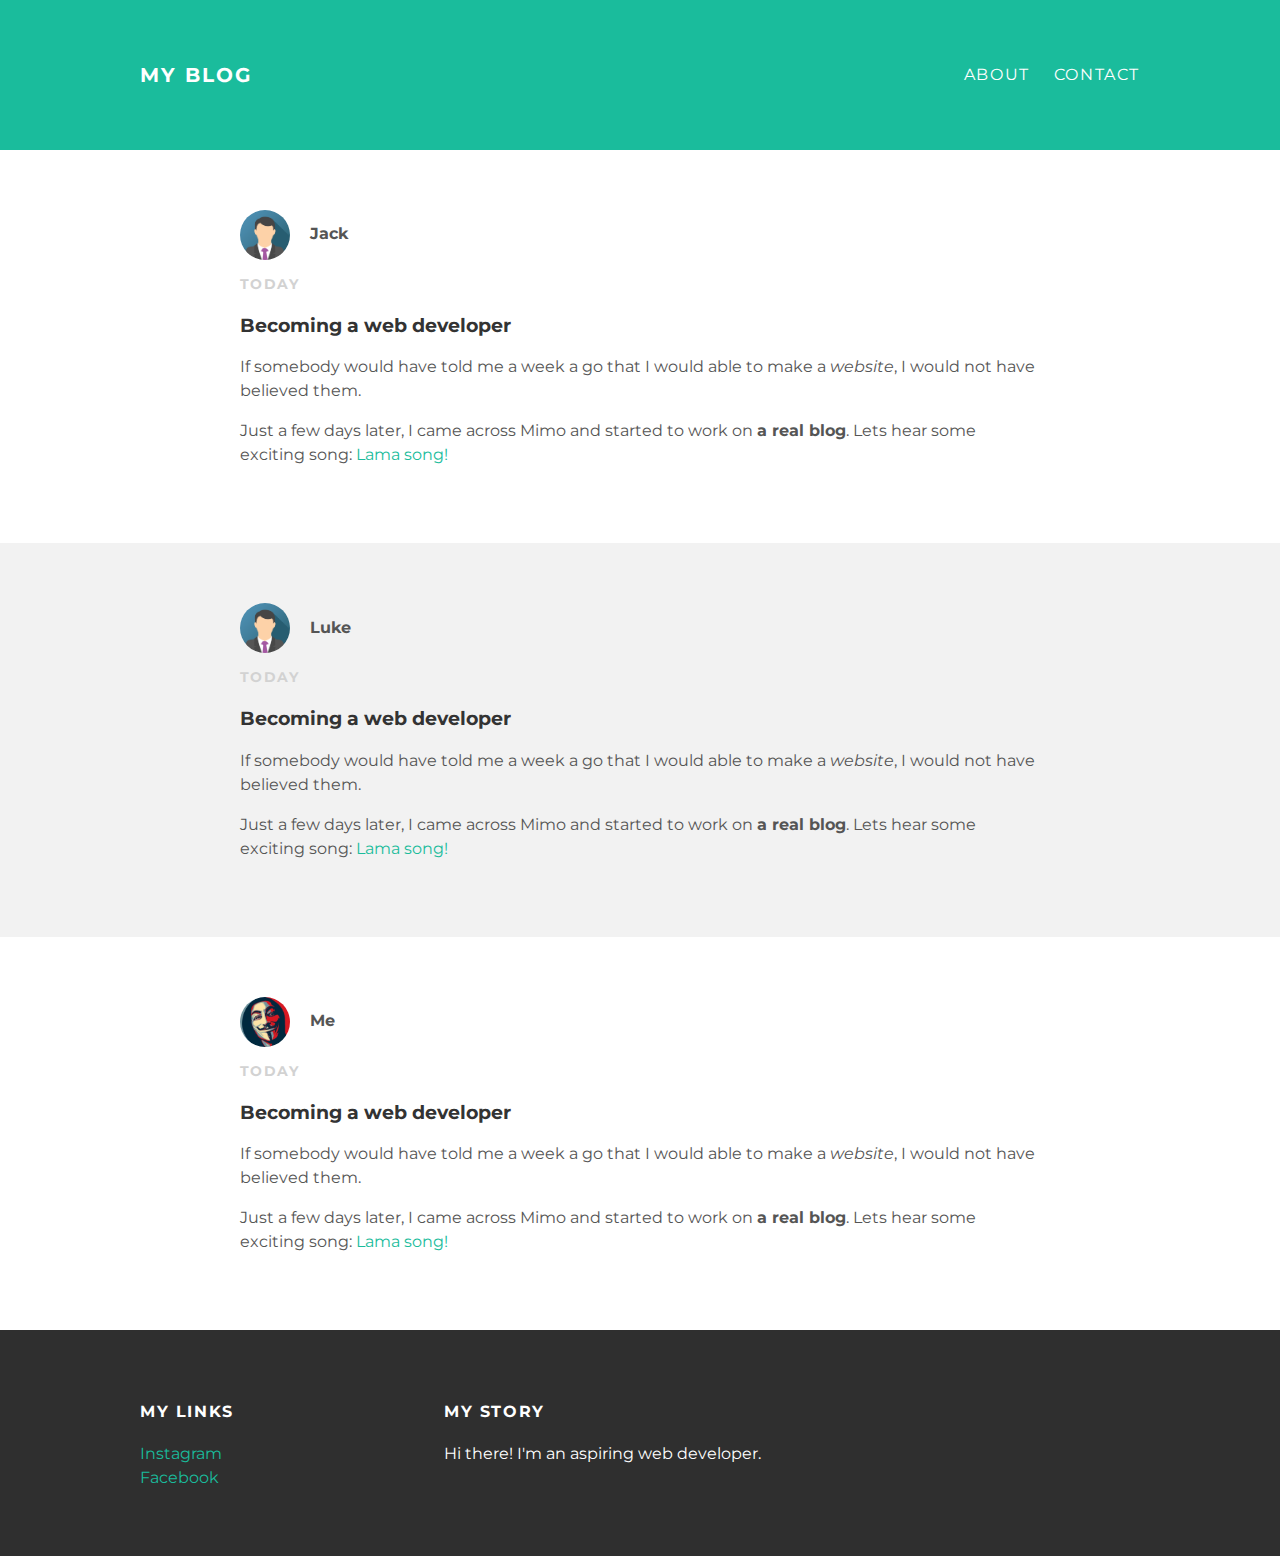
==== index.html @ 80ddd94c "Update index.html" ====
<!DOCTYPE html>
<html>
  <head>
    <title>My Blog</title>
    <link rel="stylesheet" type="text/css" href="styles.css">
  </head>
  <body>
    <div id="header">
      <div class="container">
        <a id="header-title" href="index.html">My Blog</a>
        <ul id="header-nav">
          <li><a href="about.html">About</a></li>
          <li><a href="mailto: sergiobaglio@gmail.com">Contact</a></li>
        </ul>
      </div>
    </div>
     <div id="content">
      <div class="post-container">
        <div class="post">
          <div class="post-author">
            <img src="img_avatar3.png">
            <span>Jack</span>
          </div>
          <p class="post-date">Today</p>
          <h3 class="post-title">Becoming a web developer</h3>
          <div class="post-content">
            <p>If somebody would have told me a week a go that
             I would able to make a <em>website</em>, I would not have believed them.</p>
             <p>Just a few days later, I came across Mimo and started to work on <strong>a real blog</strong>.
                Lets hear some exciting song:
             <a href="https://www.youtube.com/watch?v=ke9ed0Lc3s8&t=746s">Lama song!</a> </p>
          </div>
        </div>
       </div>
      <div class="post-container">
        <div class="post">
          <div class="post-author">
            <img src="img_avatar3.png">
            <span>Luke</span>
          </div>
          <p class="post-date">Today</p>
          <h3 class="post-title">Becoming a web developer</h3>
          <div class="post-content">
            <p>If somebody would have told me a week a go that
             I would able to make a <em>website</em>, I would not have believed them.</p>
             <p>Just a few days later, I came across Mimo and started to work on <strong>a real blog</strong>.
                Lets hear some exciting song:
             <a href="https://www.youtube.com/watch?v=ke9ed0Lc3s8&t=746s">Lama song!</a> </p>
          </div>
        </div>
      </div>
      <div class="post-container">
        <div class="post">
          <div class="post-author">
            <img src="me.png">
            <span>Me</span>
          </div>
          <p class="post-date">Today</p>
          <h3 class="post-title">Becoming a web developer</h3>
          <div class="post-content">
            <p>If somebody would have told me a week a go that
             I would able to make a <em>website</em>, I would not have believed them.</p>
             <p>Just a few days later, I came across Mimo and started to work on <strong>a real blog</strong>.
                Lets hear some exciting song:
             <a href="https://www.youtube.com/watch?v=ke9ed0Lc3s8&t=746s">Lama song!</a> </p>
          </div>
        </div>
      </div>
    </div>
    <div id="footer">
      <div class="container">
        <div class="column">
        <h4>My Links</h4>
        <p>
        <a href="https://www.instagram.com/sergiobaglio/">Instagram</a>
      <br>
    <a href="https://www.facebook.com/sergio.baglio.79">Facebook</a>
  </p>
        </div>
        <div class="column">
          <h4>My Story</h4>
          <p>Hi there! I'm an aspiring web developer. </p>
        </div>
      </div>
    </div>
  </body>
</html>
---- styles.css ----
@import url(http://fonts.googleapis.com/css?family=Montserrat:400,700);

body {
   color: #555;
   margin: 0;

   font-family: 'Montserrat', sans-serif;
}

#header {
  background-color: #1abc9c;
  height: 150px;
  line-height: 150px;
}

#header a {
  color: white;
  text-decoration: none;

  text-transform: uppercase;
  letter-spacing: 0.1em;
}
#header a:hover {
  color: #222;
}

#header-title {
  display: block;
  float: left;

  font-size: 20px;
  font-weight: bold;
}

#header-nav{
display: block;
float: right;
margin-top: 0;
}
#header-nav li {
  display: inline;
  padding-left: 20px;
}

.container {
  max-width: 1000px;
  margin: 0 auto;
}

#footer {
  background-color: #2f2f2f;
  padding: 50px 0;
}

.column {
  min-width: 300px;
  display: inline-block;
  vertical-align: top;
}

#footer h4 {
  color: white;
  text-transform: uppercase;
  letter-spacing: 0.1em;
}

#footer p {
  color: white;
}

a {
  color: #1abc9c;
  text-decoration: none;
}
a:hover {
  color: #F6A623;
}

.post, .about {
  max-width: 800px;
  margin: 0 auto;
  padding: 60px 0;
}
.post-author img {
  width: 50px;
  height: 50px;
  vertical-align: middle;
}

.post-author span {
  margin-left: 16px;
  font-weight: bold;
}

.post-date {
  color: #D2D2D2;

  font-size: 14px;
  font-weight: bold;

  text-transform: uppercase;
letter-spacing: 0.1em;
}

h1, h2, h3, h4 {
  color: #333;
}

p {
  line-height: 1.5;
}

.about {
  text-align: center;
}

.post-author img, .about-author img {
  border-radius: 50%;
}

.post-container:nth-child(even) {
  background-color: #f2f2f2;
}
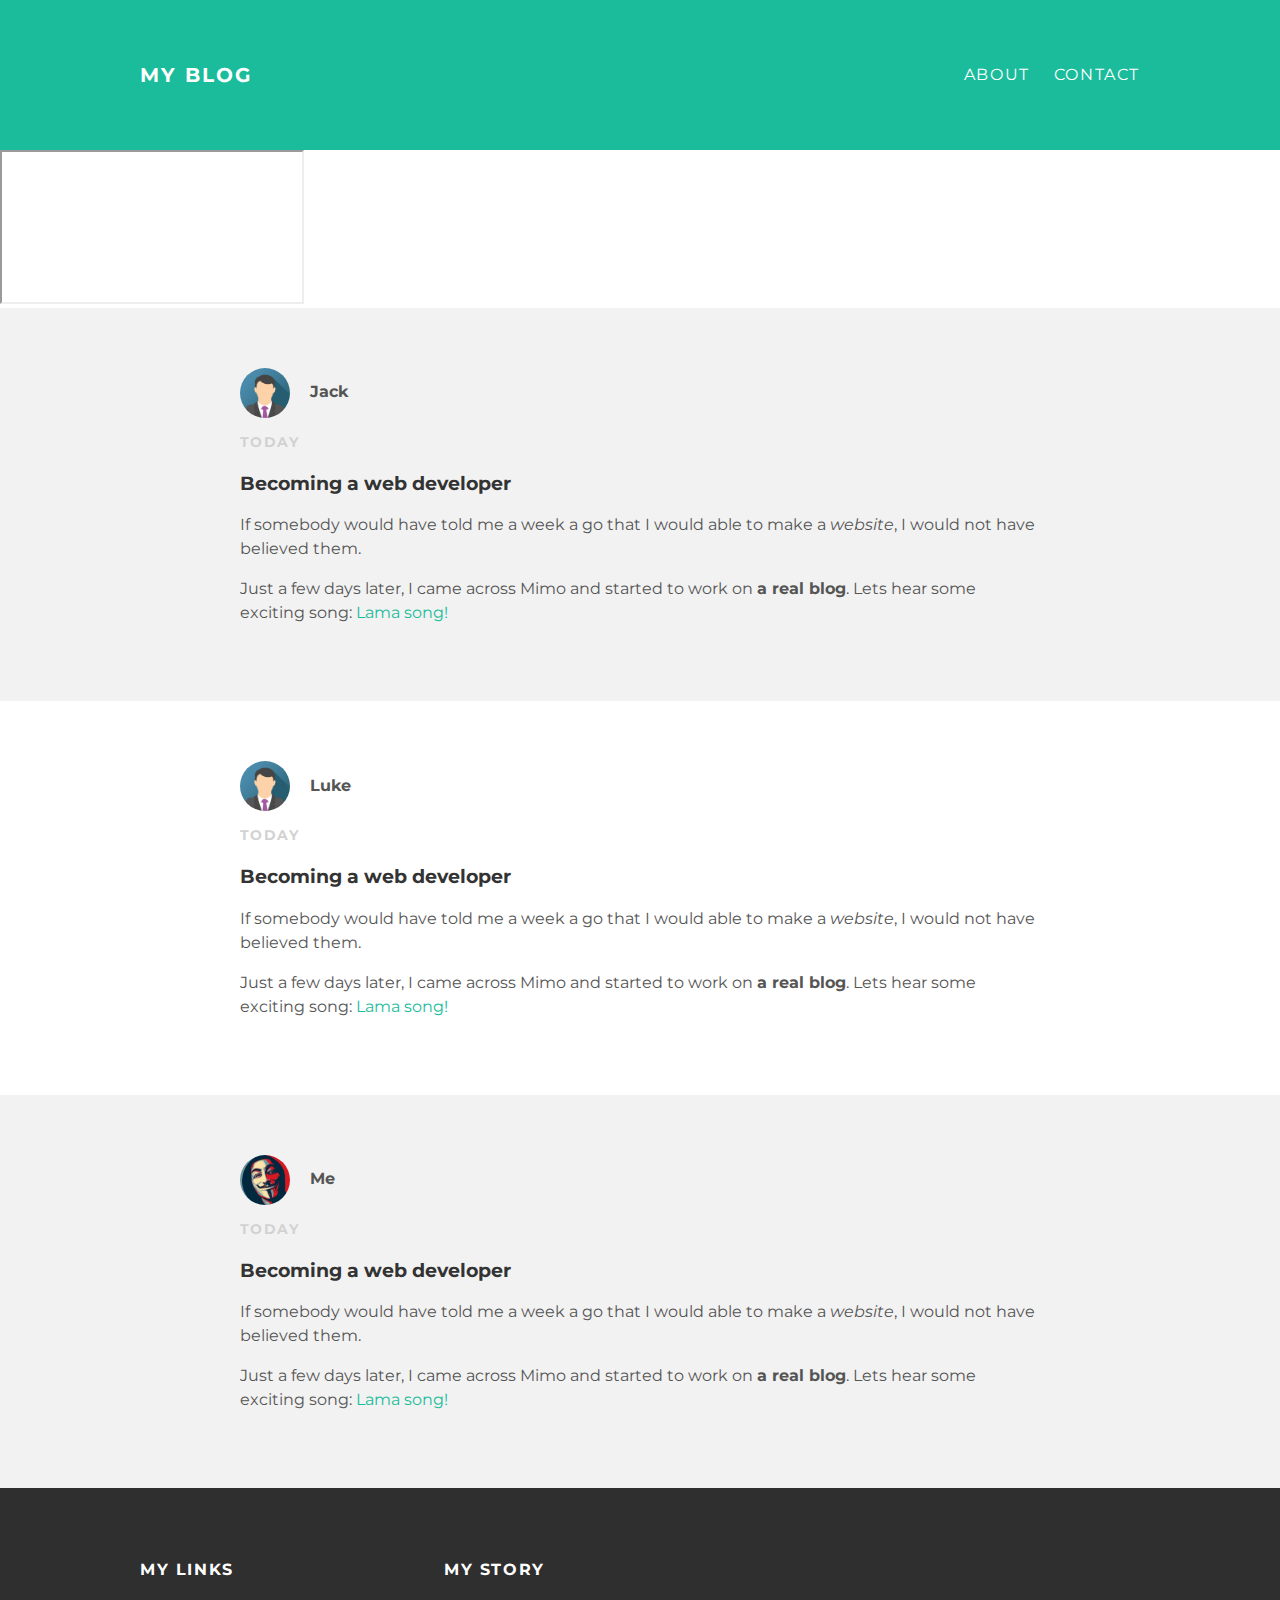
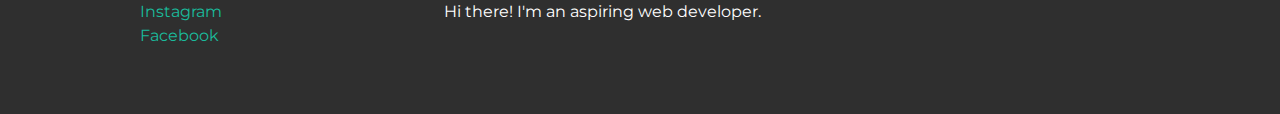
==== commit 21560989: "Update index.html" ====
--- a/index.html
+++ b/index.html
@@ -15,6 +15,7 @@
       </div>
     </div>
      <div id="content">
+       <iframe src="https://www.youtube.com/watch?v=H1-EIjrOzXs"></iframe>
       <div class="post-container">
         <div class="post">
           <div class="post-author">
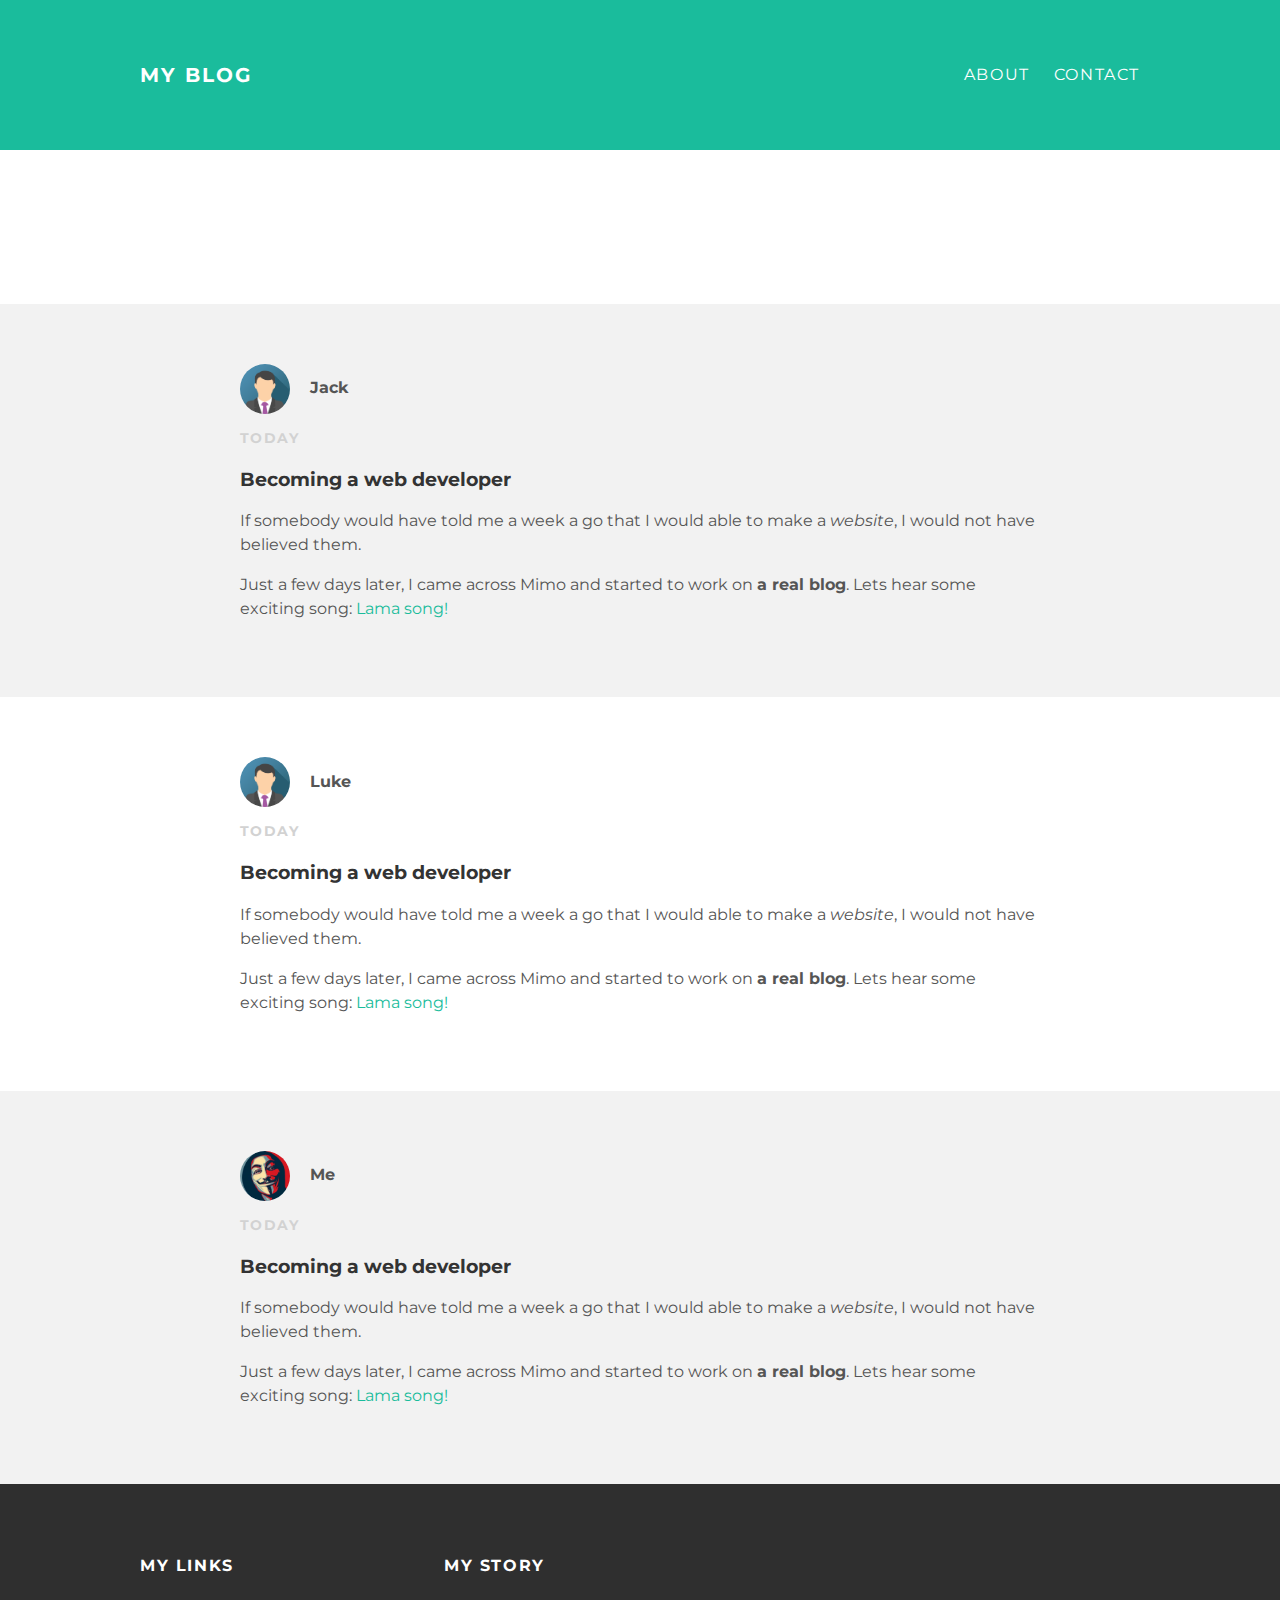
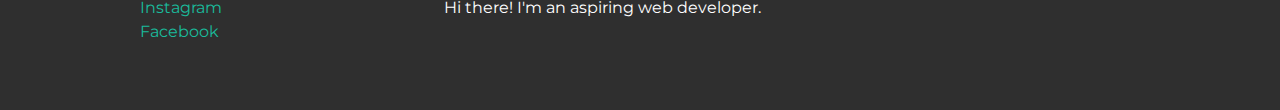
==== commit 506f2aac: "Update index.html" ====
--- a/index.html
+++ b/index.html
@@ -15,7 +15,7 @@
       </div>
     </div>
      <div id="content">
-       <iframe src="https://www.youtube.com/watch?v=H1-EIjrOzXs"></iframe>
+       <iframe src="https://www.youtube.com/embed/0WWzgGyAH6Y" frameborder= "0"></iframe>
       <div class="post-container">
         <div class="post">
           <div class="post-author">
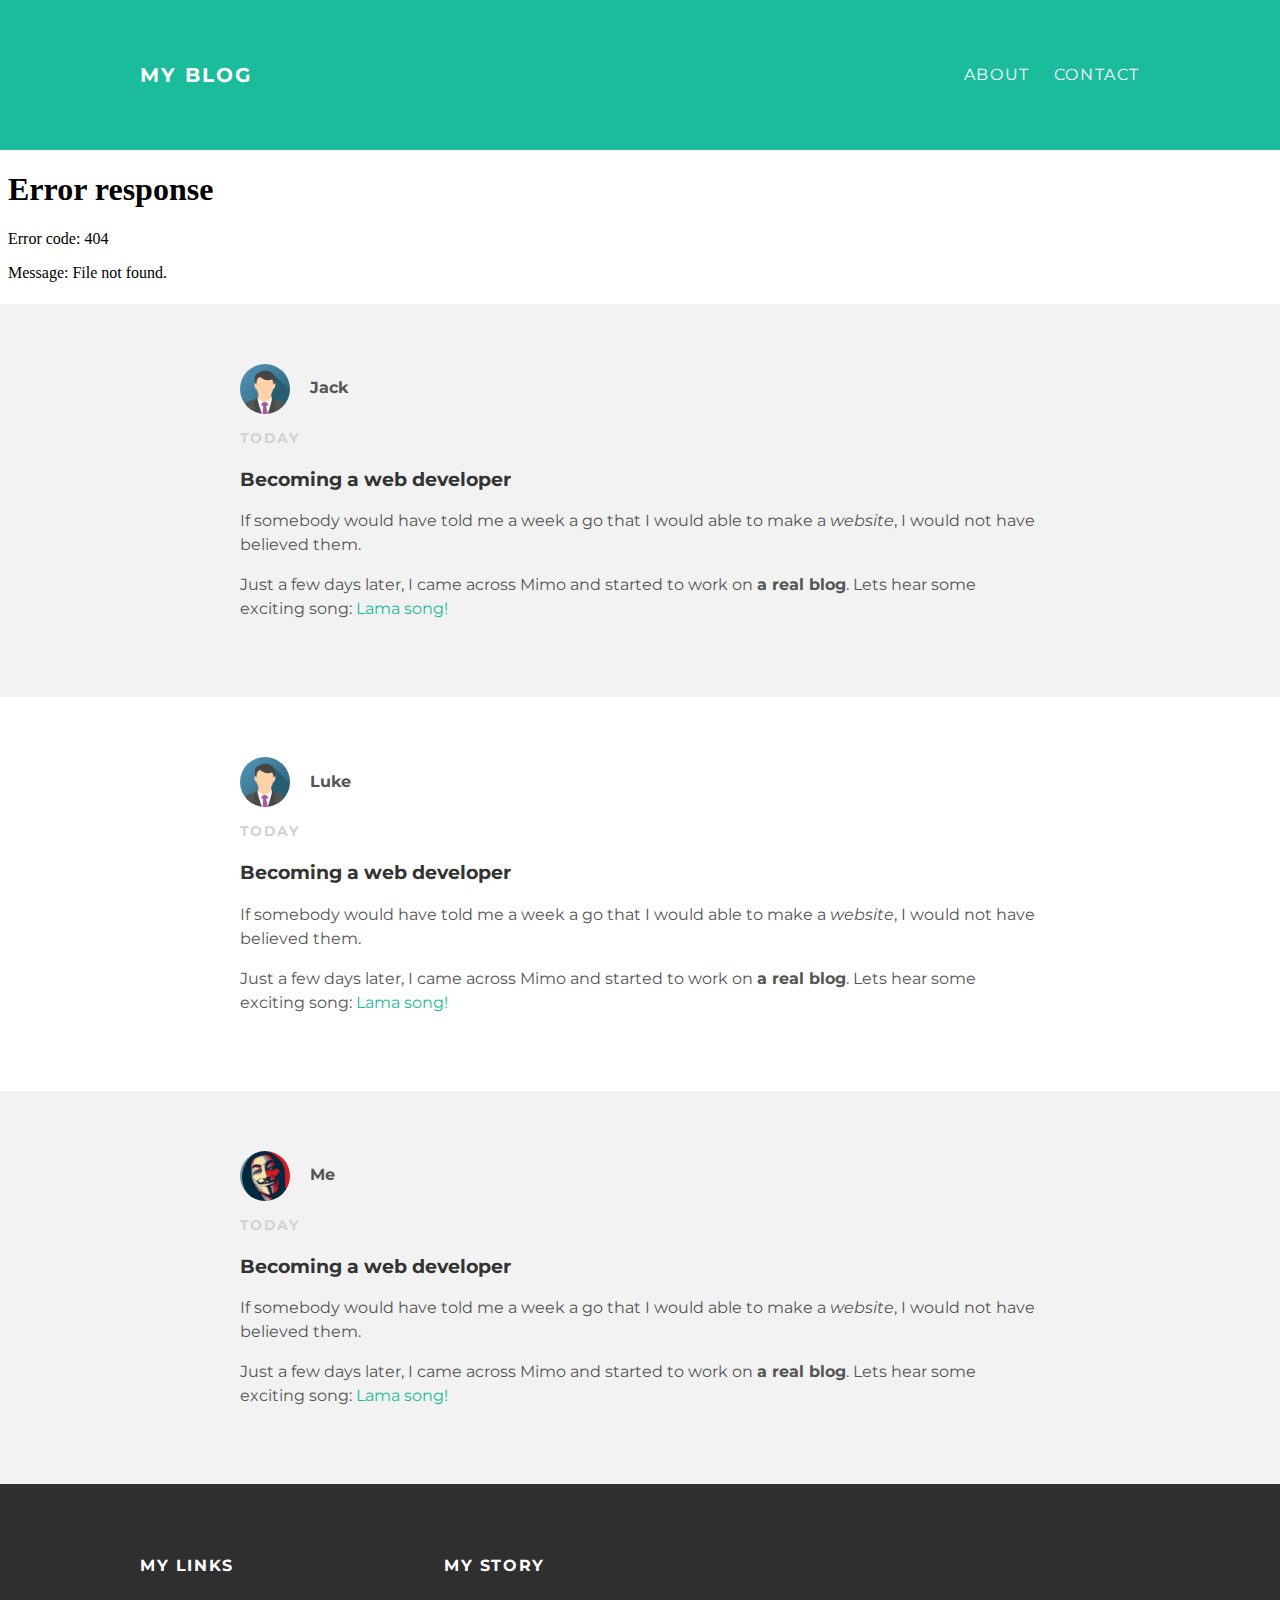
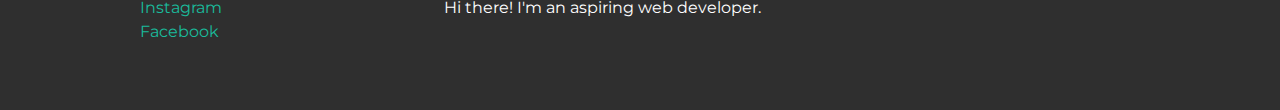
==== commit 92774399: "Update index.html" ====
--- a/index.html
+++ b/index.html
@@ -15,7 +15,7 @@
       </div>
     </div>
      <div id="content">
-       <iframe src="https://www.youtube.com/embed/0WWzgGyAH6Y" frameborder= "0"></iframe>
+       <iframe src="dudu.mp4" frameborder= "0"></iframe>
       <div class="post-container">
         <div class="post">
           <div class="post-author">
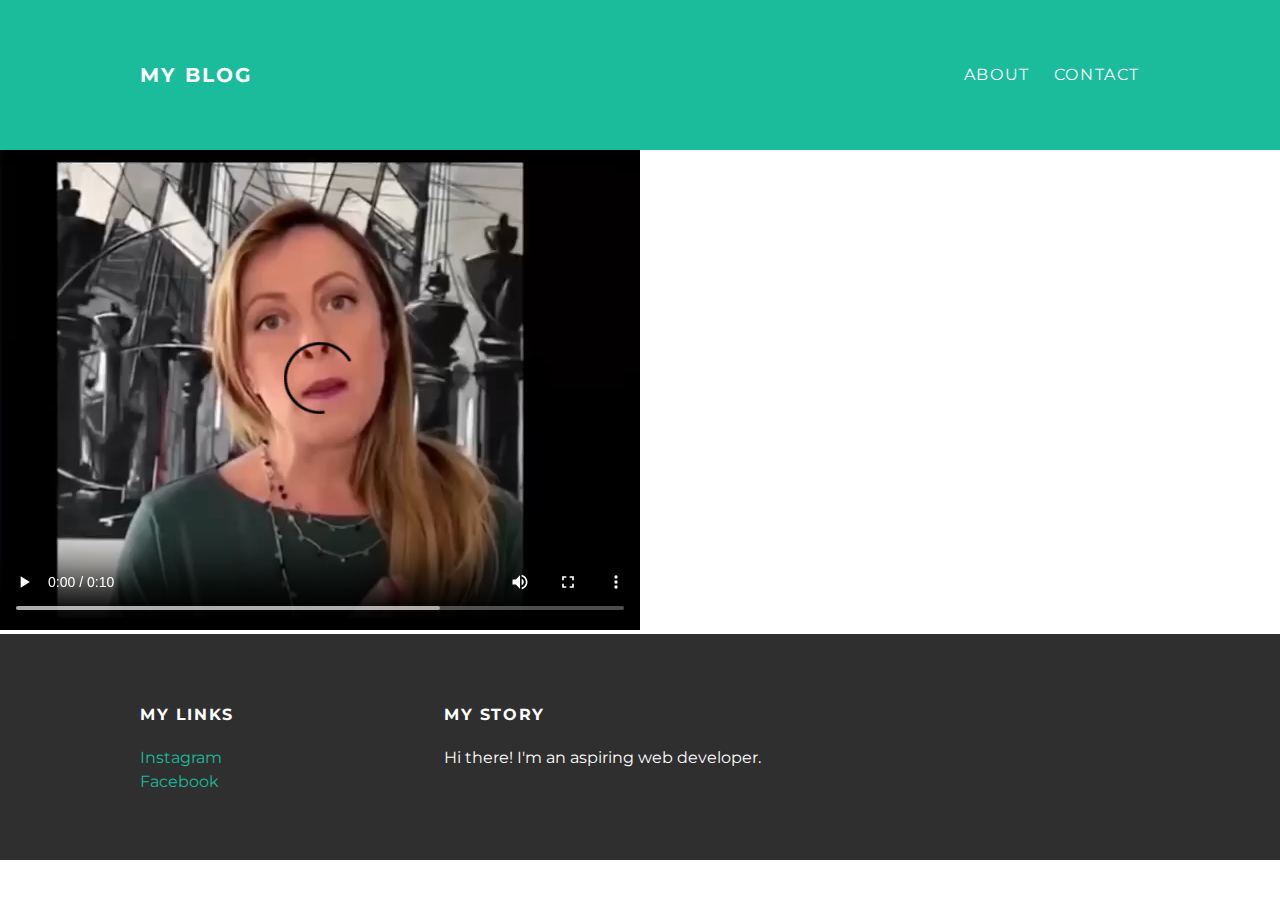
==== commit b4eabeb2: "Update index.html" ====
--- a/index.html
+++ b/index.html
@@ -15,7 +15,8 @@
       </div>
     </div>
      <div id="content">
-       <iframe src="dudu.mp4" frameborder= "0"></iframe>
+      <video width="640" height="480" controls>
+  <source src="dudu.mp4" type="video/mp4">
       <div class="post-container">
         <div class="post">
           <div class="post-author">
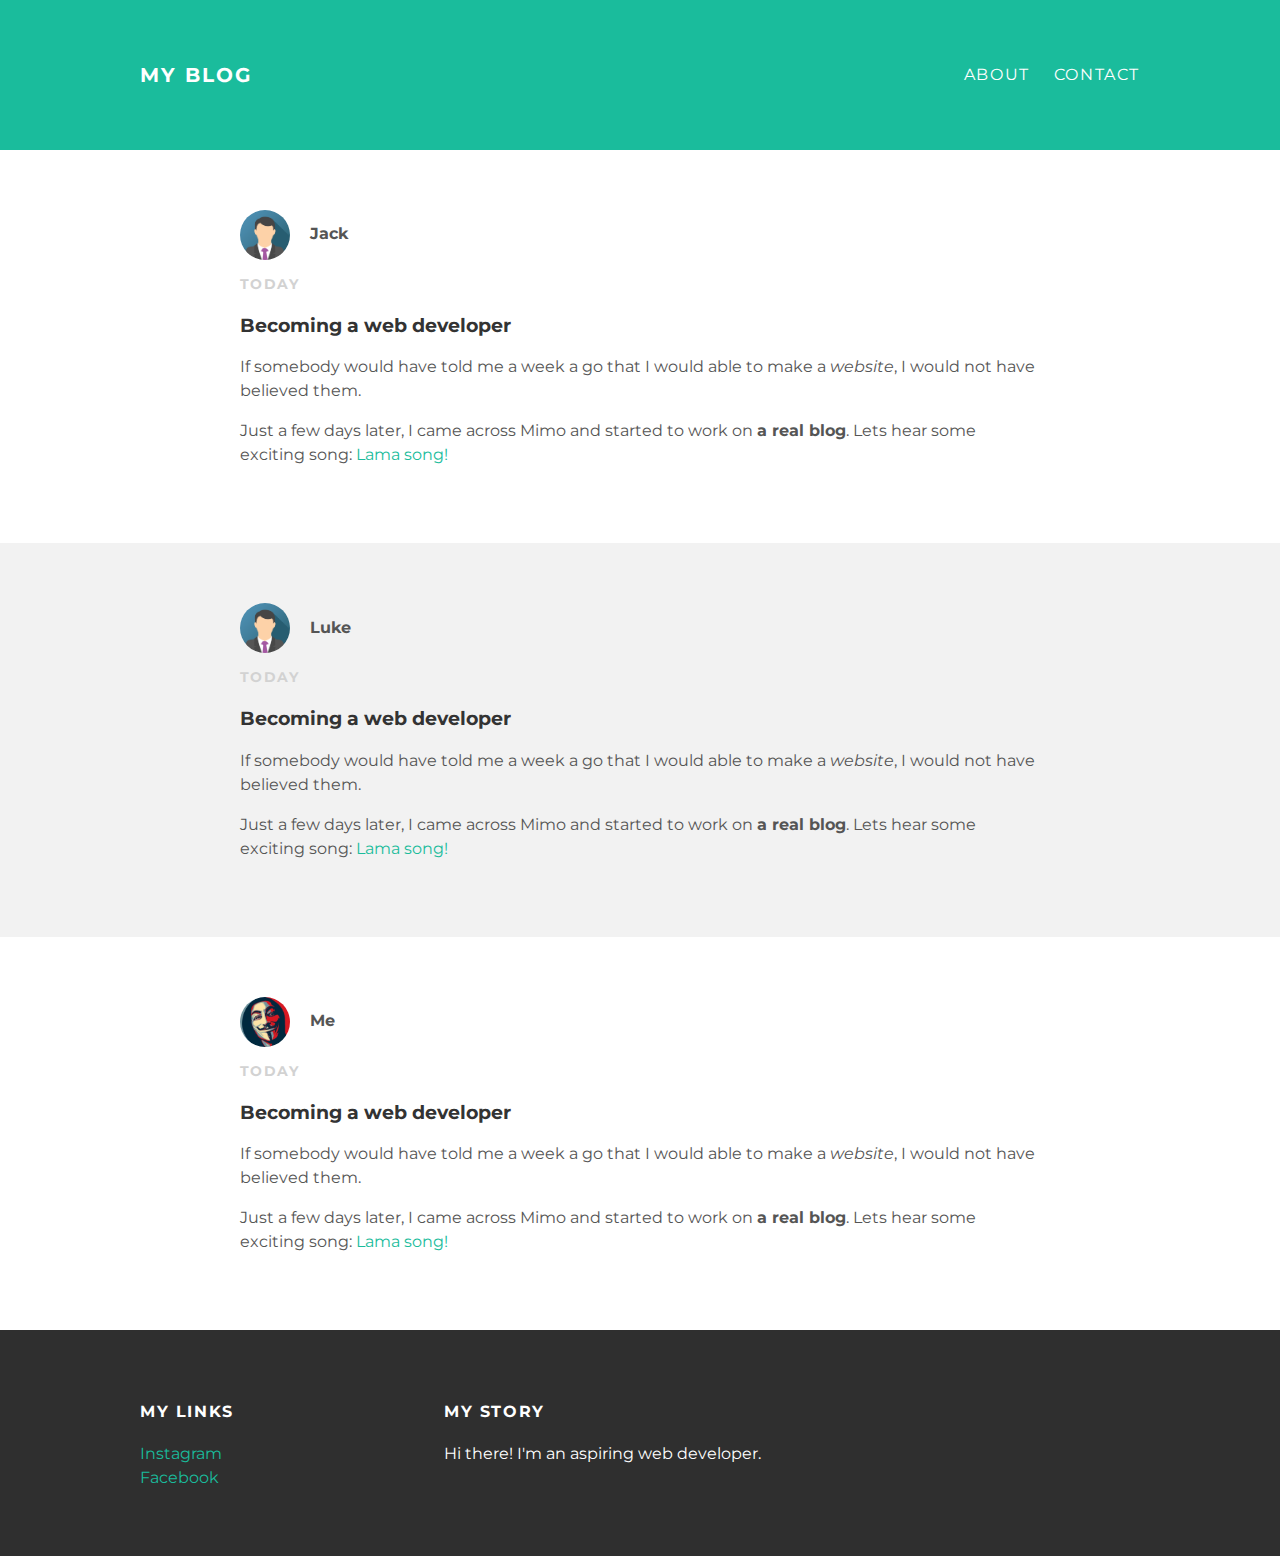
==== commit 9c3d6325: "Update index.html" ====
--- a/index.html
+++ b/index.html
@@ -15,9 +15,7 @@
       </div>
     </div>
      <div id="content">
-      <video width="640" height="480" controls>
-  <source src="dudu.mp4" type="video/mp4">
-      <div class="post-container">
+     <div class="post-container">
         <div class="post">
           <div class="post-author">
             <img src="img_avatar3.png">
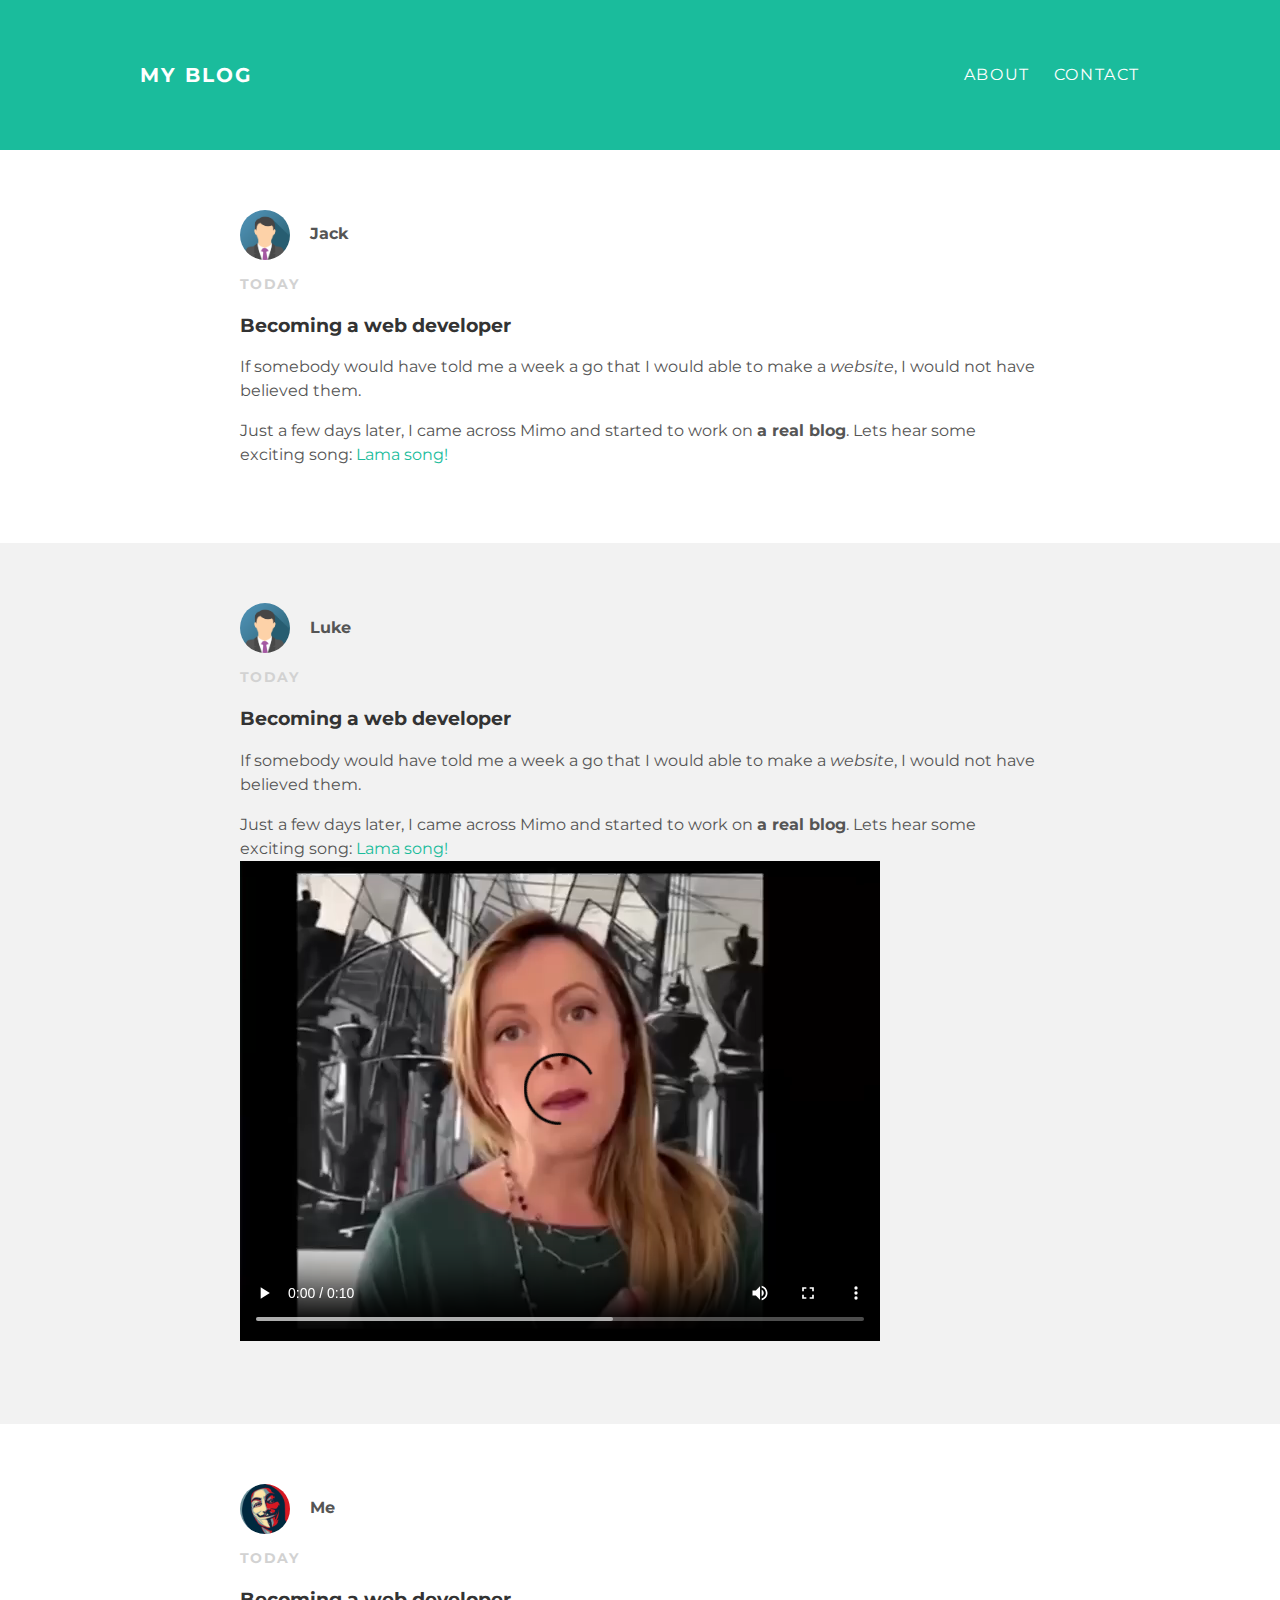
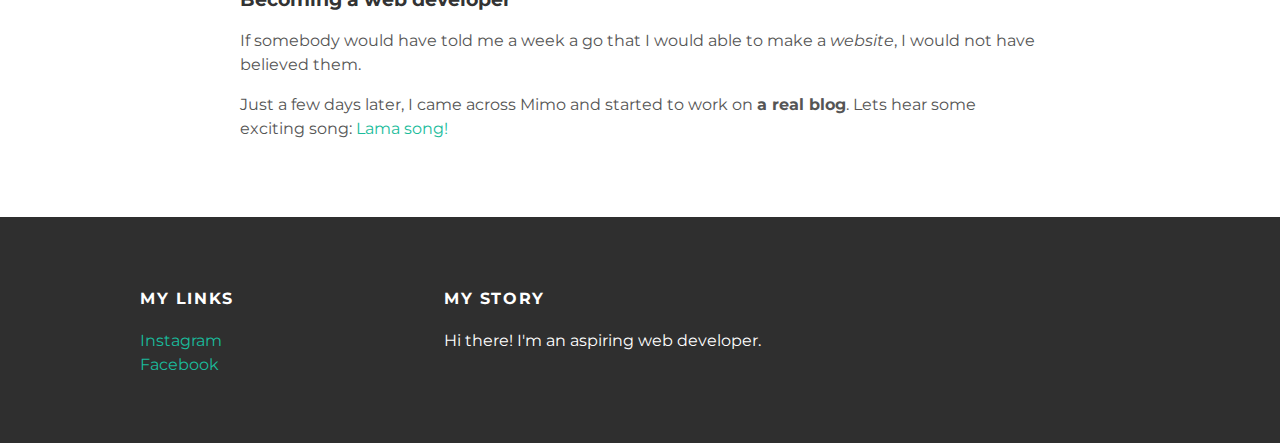
==== commit 3babdc1e: "Update index.html" ====
--- a/index.html
+++ b/index.html
@@ -45,7 +45,9 @@
              I would able to make a <em>website</em>, I would not have believed them.</p>
              <p>Just a few days later, I came across Mimo and started to work on <strong>a real blog</strong>.
                 Lets hear some exciting song:
-             <a href="https://www.youtube.com/watch?v=ke9ed0Lc3s8&t=746s">Lama song!</a> </p>
+             <a href="https://www.youtube.com/watch?v=ke9ed0Lc3s8&t=746s">Lama song!</a>
+             <video width="640" height="480" controls>
+  <source src="dudu.mp4" type="video/mp4"></p>
           </div>
         </div>
       </div>
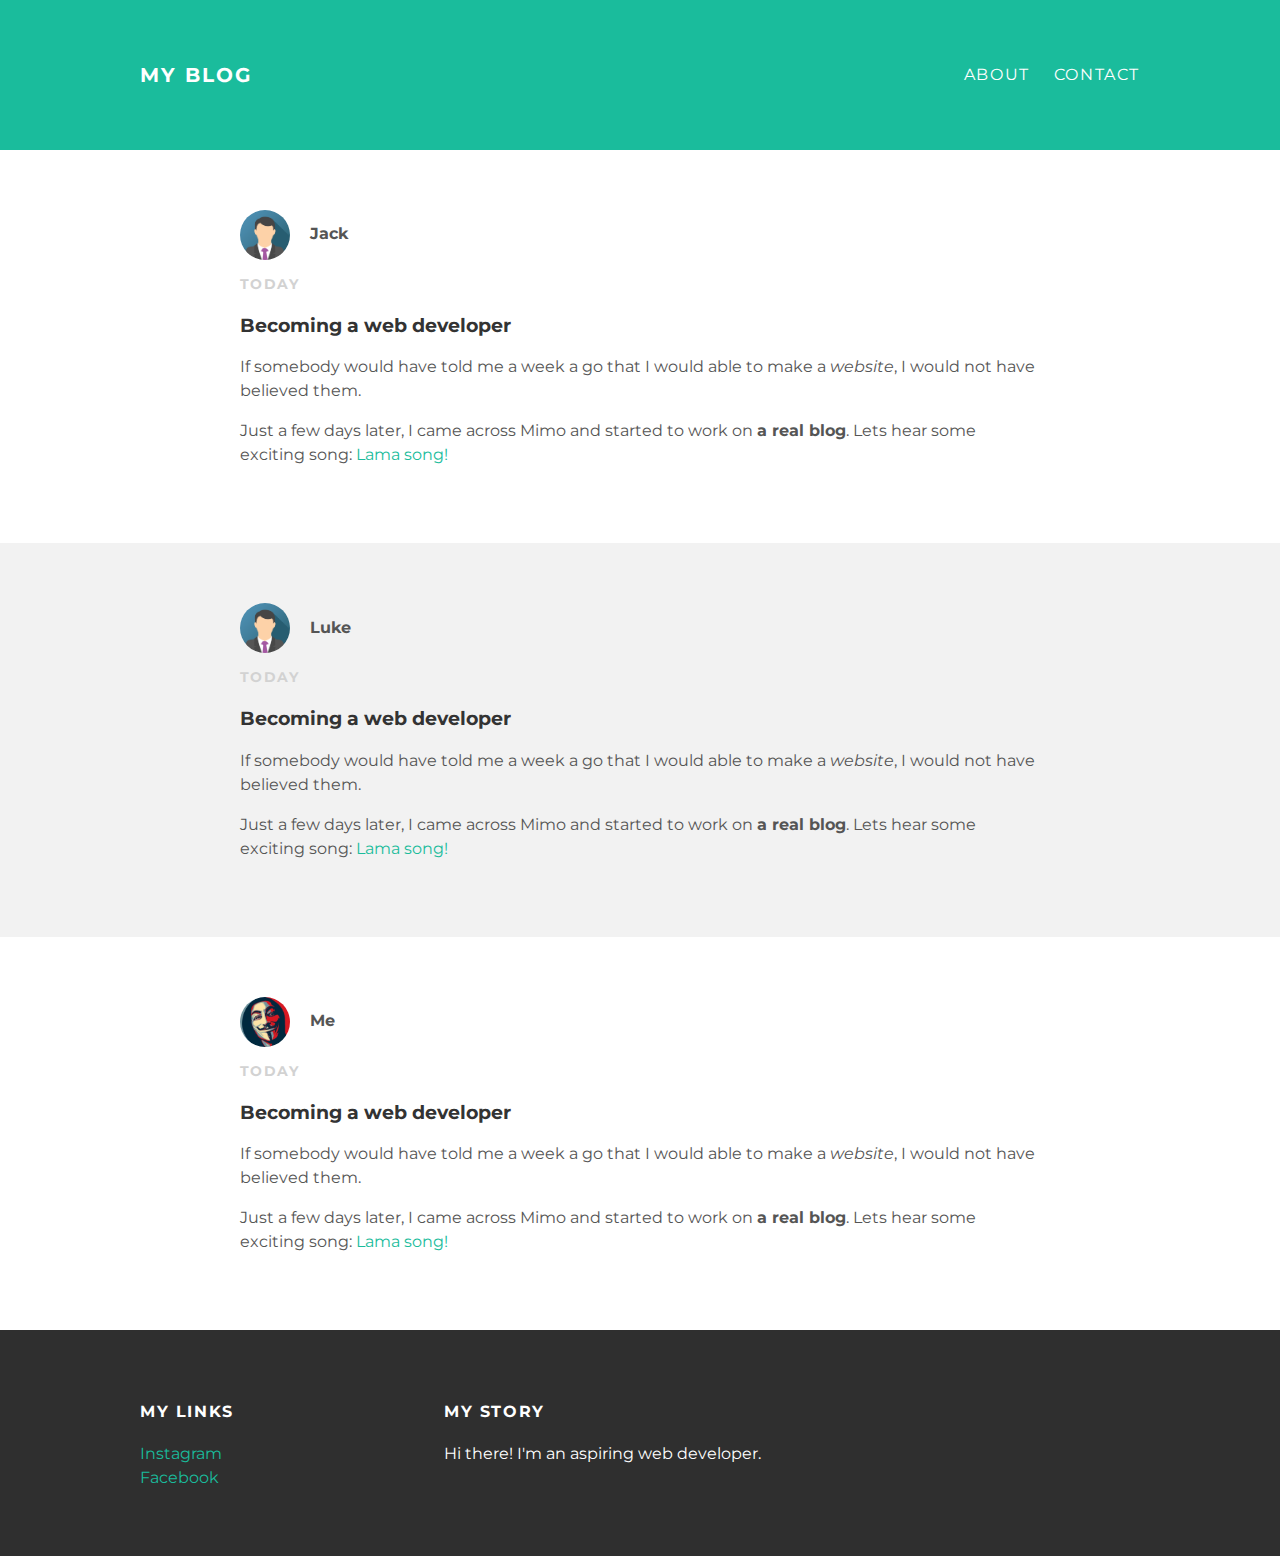
==== commit dfbb55b0: "Update index.html" ====
--- a/index.html
+++ b/index.html
@@ -46,8 +46,7 @@
              <p>Just a few days later, I came across Mimo and started to work on <strong>a real blog</strong>.
                 Lets hear some exciting song:
              <a href="https://www.youtube.com/watch?v=ke9ed0Lc3s8&t=746s">Lama song!</a>
-             <video width="640" height="480" controls>
-  <source src="dudu.mp4" type="video/mp4"></p>
+             </p>
           </div>
         </div>
       </div>
